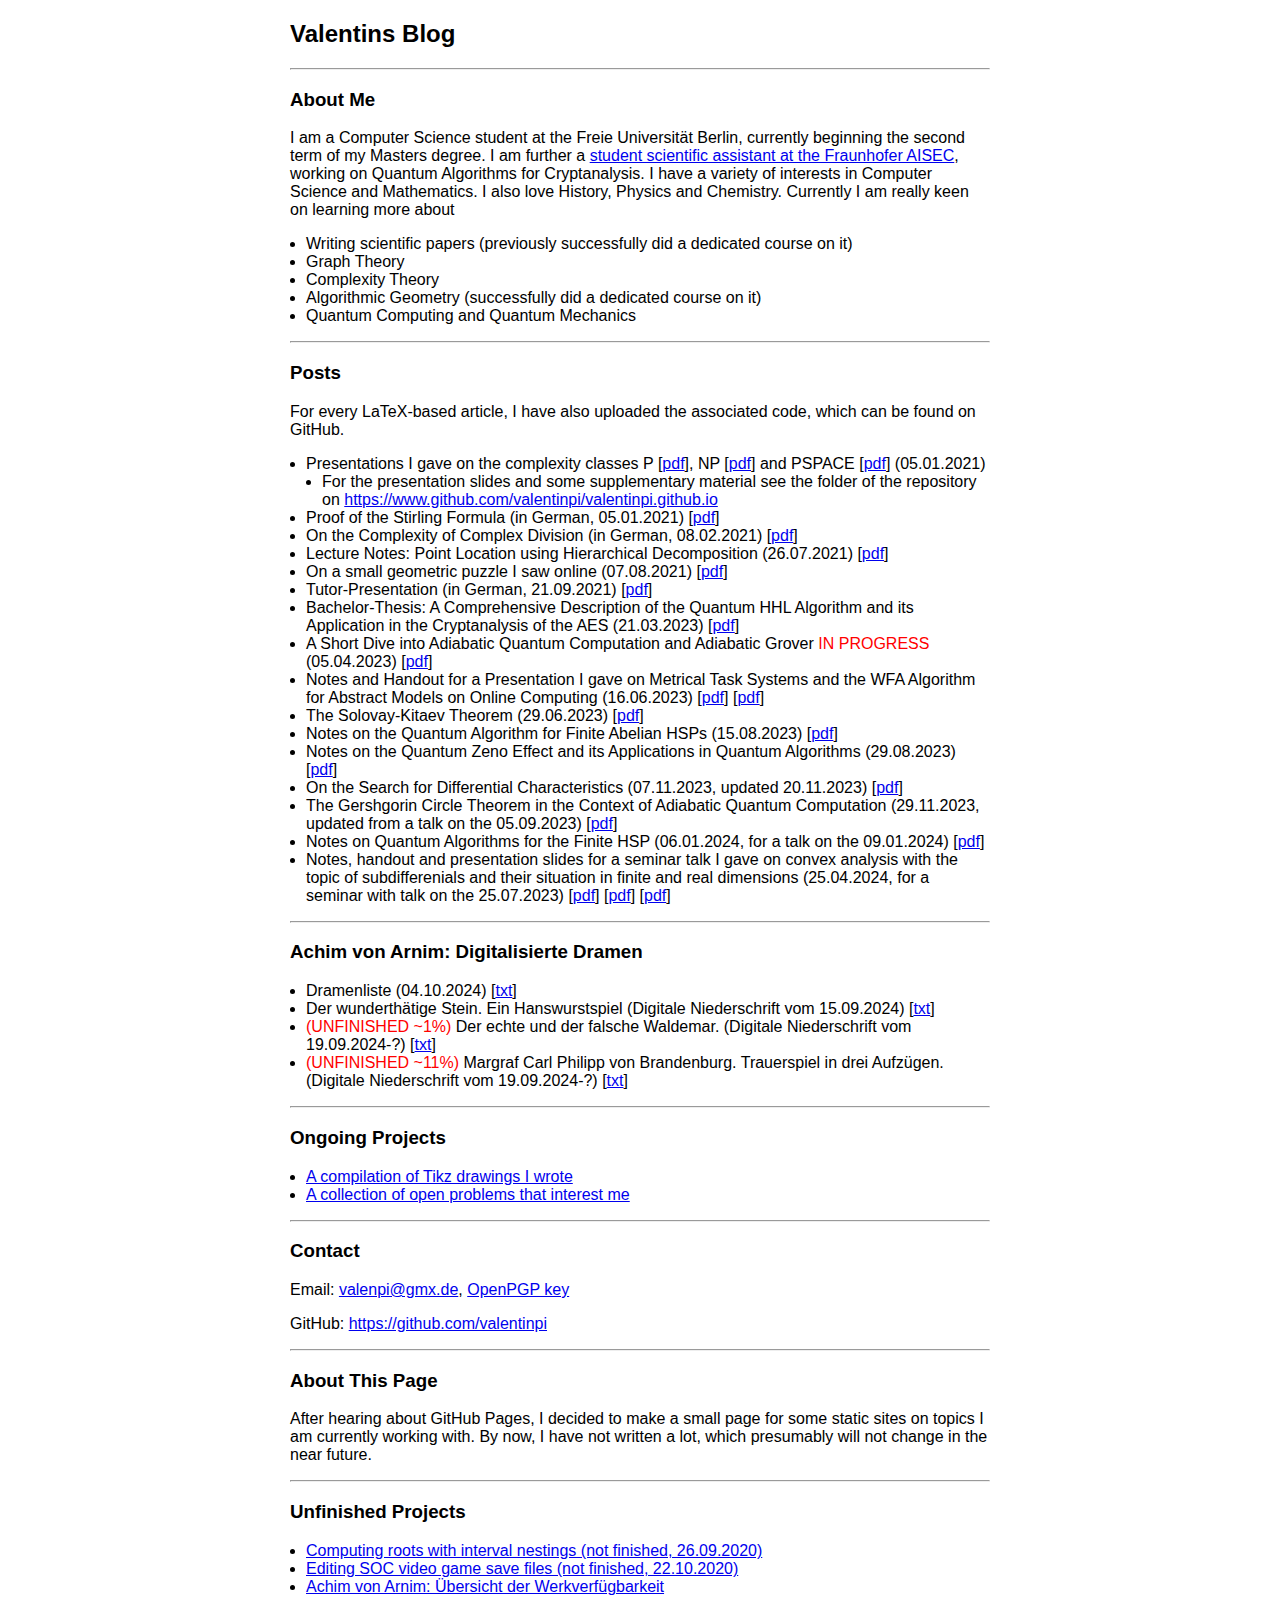
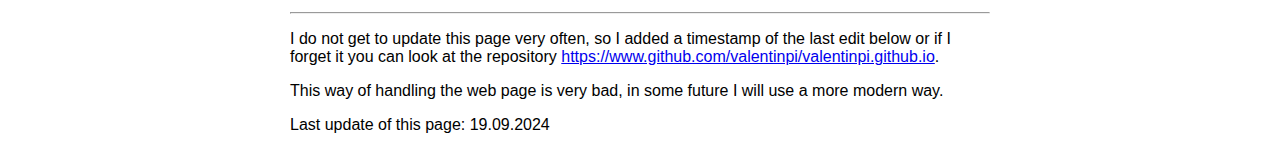
==== index.html @ c3b920a4 "Added a list of Arnims plays" ====
<!DOCTYPE html>
<html>
    <head>
        <meta charset="utf-8">
        <link rel="stylesheet" href="index.css">
    </head>
    <body>
        <header>
            <h2>Valentins Blog</h2>
        </header>
        <main>
            <hr>
            <h3>About Me</h3>
            <p>
                I am a Computer Science student at the Freie Universität Berlin, currently beginning the second term of my Masters degree. I am further a <a href="https://www.mi.fu-berlin.de/inf/groups/ag-idm/members/4_Mitarbeiter_innen_SSE/Valentin-Pickel/index.html">student scientific assistant at the Fraunhofer AISEC</a>, working on Quantum Algorithms for Cryptanalysis. I have a variety of interests in Computer Science and Mathematics. I also love History, Physics and Chemistry. Currently I am really keen on learning more about
                <ul>
                    <li>Writing scientific papers (previously successfully did a dedicated course on it)</li>
                    <li>Graph Theory</li>
                    <li>Complexity Theory</li>
                    <li>Algorithmic Geometry (successfully did a dedicated course on it)</li>
                    <li>Quantum Computing and Quantum Mechanics</li>
                </ul>
            </p>
            <hr>
            <h3>Posts</h3>
            <p>For every LaTeX-based article, I have also uploaded the associated code, which can be found on GitHub.</p>
            <ul>
                <li>
                    Presentations I gave on the complexity classes P [<a href="posts/p-np/p_handout.pdf">pdf</a>], NP [<a href="posts/p-np/np_handout.pdf">pdf</a>] and PSPACE [<a href="posts/p-np/pspace_handout.pdf">pdf</a>] (05.01.2021)
                    <ul>
                        <li>For the presentation slides and some supplementary material see the folder of the repository on <a href="https://github.com/valentinpi/valentinpi.github.io/tree/master/posts/p-np">https://www.github.com/valentinpi/valentinpi.github.io</a></li>
                    </ul>
                </li>
                <li>
                    Proof of the Stirling Formula (in German, 05.01.2021) [<a href="posts/stirling-formula/stirling_formula.pdf">pdf</a>]
                </li>
                <li>
                    On the Complexity of Complex Division (in German, 08.02.2021) [<a href="posts/complex-division/complex_division.pdf">pdf</a>]
                </li>
                <li>
                    Lecture Notes: Point Location using Hierarchical Decomposition (26.07.2021) [<a href="posts/hierarch-decomp-method/hierarch-decomp-method.pdf">pdf</a>]
                </li>
                <li>
                    On a small geometric puzzle I saw online (07.08.2021) [<a href="posts/small-geometric-puzzle/small-geometric-puzzle.pdf">pdf</a>]
                </li>
                <li>
                    Tutor-Presentation (in German, 21.09.2021) [<a href="posts/e-is-irrational/e-is-irrational.pdf">pdf</a>]
                </li>
                <li>
                    Bachelor-Thesis: A Comprehensive Description of the Quantum HHL Algorithm and its Application in the Cryptanalysis of the AES (21.03.2023) [<a href="posts/bachelor-thesis/bachelor_thesis.pdf">pdf</a>]
                </li>
                <li>
                    A Short Dive into Adiabatic Quantum Computation and Adiabatic Grover <span style="color: red">IN PROGRESS</span> (05.04.2023) [<a href="posts/aqc-notes/aqc_notes.pdf">pdf</a>]
                </li>
                <li>
                    Notes and Handout for a Presentation I gave on Metrical Task Systems and the WFA Algorithm for Abstract Models on Online Computing (16.06.2023) [<a href="posts/mts-and-wfa/mts_and_wfa_notes.pdf">pdf</a>] [<a href="posts/mts-and-wfa/mts_and_wfa_handout.pdf">pdf</a>]
                </li>
                <li>
                    The Solovay-Kitaev Theorem (29.06.2023) [<a href="posts/solovay-kitaev-theorem/solovay_kitaev_theorem.pdf">pdf</a>]
                </li>
                <li>
                    Notes on the Quantum Algorithm for Finite Abelian HSPs (15.08.2023) [<a href="posts/finite-abelian-hsp-algorithm-notes/finite_abelian_hsp_algorithm_notes.pdf">pdf</a>]
                </li>
                <li>
                    Notes on the Quantum Zeno Effect and its Applications in Quantum Algorithms (29.08.2023) [<a href="posts/zeno-effect/zeno_effect.pdf">pdf</a>]
                </li>
                <li>
                    On the Search for Differential Characteristics (07.11.2023, updated 20.11.2023) [<a href="posts/on-the-search-for-differential-characteristics/on_the_search_for_differential_characteristics.pdf">pdf</a>]
                </li>
                <li>
                    The Gershgorin Circle Theorem in the Context of Adiabatic Quantum Computation (29.11.2023, updated from a talk on the 05.09.2023) [<a href="posts/gershgorin-circle-theorem/gershgorin_circle_theorem.pdf">pdf</a>]
                </li>
                <li>
                    Notes on Quantum Algorithms for the Finite HSP (06.01.2024, for a talk on the 09.01.2024) [<a href="posts/hsp-notes/hsp_notes.pdf">pdf</a>]
                </li>
                <li>
                    Notes, handout and presentation slides for a seminar talk I gave on convex analysis with the topic of subdifferenials and their situation in finite and real dimensions (25.04.2024, for a seminar with talk on the 25.07.2023) [<a href="posts/convex-analysis-subdifferentials-and-the-finite-dimensional-real-situation/convex_analysis_subdifferentials_and_the_finite_dimensional_real_situation_notes.pdf">pdf</a>] [<a href="posts/convex-analysis-subdifferentials-and-the-finite-dimensional-real-situation/convex_analysis_subdifferentials_and_the_finite_dimensional_real_situation_handout.pdf">pdf</a>] [<a href="posts/convex-analysis-subdifferentials-and-the-finite-dimensional-real-situation/convex_analysis_subdifferentials_and_the_finite_dimensional_real_situation_presentation.pdf">pdf</a>]
                </li>
            </ul>
            <hr>
            <h3>Achim von Arnim: Digitalisierte Dramen</h3>
            <ul>
                <li>
                    Dramenliste (04.10.2024) [<a href="posts/arnim-dramen/dramenliste.txt">txt</a>] 
                </li>
                <li>
                    Der wunderthätige Stein. Ein Hanswurstspiel (Digitale Niederschrift vom 15.09.2024) [<a href="posts/arnim-dramen/der_wunderthaetige_stein.txt">txt</a>] 
                </li>
                <li>
                    <span style="color: red">(UNFINISHED ~1%)</span> Der echte und der falsche Waldemar. (Digitale Niederschrift vom 19.09.2024-?) [<a href="posts/arnim-dramen/markgraf_carl_philipp_von_brandenburg.txt">txt</a>]
                </li>
                <li>
                    <span style="color: red">(UNFINISHED ~11%)</span> Margraf Carl Philipp von Brandenburg. Trauerspiel in drei Aufzügen. (Digitale Niederschrift vom 19.09.2024-?) [<a href="posts/arnim-dramen/markgraf_carl_philipp_von_brandenburg.txt">txt</a>]
                </li>
            </ul>
            <hr>
            <h3>Ongoing Projects</h3>
            <ul>
                <li>
                    <a href="https://github.com/valentinpi/nice-latex-drawings/blob/master/nice-latex-drawings.pdf">A compilation of Tikz drawings I wrote</a>
                </li>
                <li>
                    <a href="posts/open-problems/open-problems.pdf">A collection of open problems that interest me</a>
                </li>
            </ul>
            <hr>
            <h3>Contact</h3>
            <p>
                Email: <a href="mailto:valenpi&#64;gmx.de">valenpi&#64;gmx.de</a>, <a href="crypt/pub.key">OpenPGP key</a>
            </p>
            <p>
                GitHub: <a href="https://github.com/valentinpi">https://github.com/valentinpi</a> 
            </p>
            <hr>
            <h3>About This Page</h3>
            <p>
                After hearing about GitHub Pages, I decided to make a small page for some static sites on topics I am currently working with. By now, I have not written a lot, which presumably will not change in the near future.
            </p>
            <hr>
            <h3>Unfinished Projects</h3>
            <ul>
                <li>
                    <a href="posts/roots/roots.pdf">Computing roots with interval nestings (not finished, 26.09.2020)</a>
                </li>
                <li>
                    <a href="https://github.com/valentinpi/valentinpi.github.io/blob/master/posts/soc/soc.md">Editing SOC video game save files (not finished, 22.10.2020)</a>
                </li>
                <li>
                    <a href="posts/arnim-werke/arnim_werke.pdf">Achim von Arnim: Übersicht der Werkverfügbarkeit</a>
                </li>
            </ul>
            <hr>

            <p>
                I do not get to update this page very often, so I added a timestamp of the last edit below or if I forget it you can look at the repository <a href="https://www.github.com/valentinpi/valentinpi.github.io">https://www.github.com/valentinpi/valentinpi.github.io</a>.
            </p>

            <p>
                This way of handling the web page is very bad, in some future I will use a more modern way.
            </p>

            <p>
                Last update of this page: 19.09.2024
            </p>
        </main>
    </body>
</html>
---- index.css ----
body {
    margin: 8px;
    max-width: 700px;
    font-family: Calibri, Georgia, Arial, Helvetica, sans-serif;
    margin: 0px auto 0px auto;
}

ul {
    list-style-type: disc;
    padding-left: 1em;
}
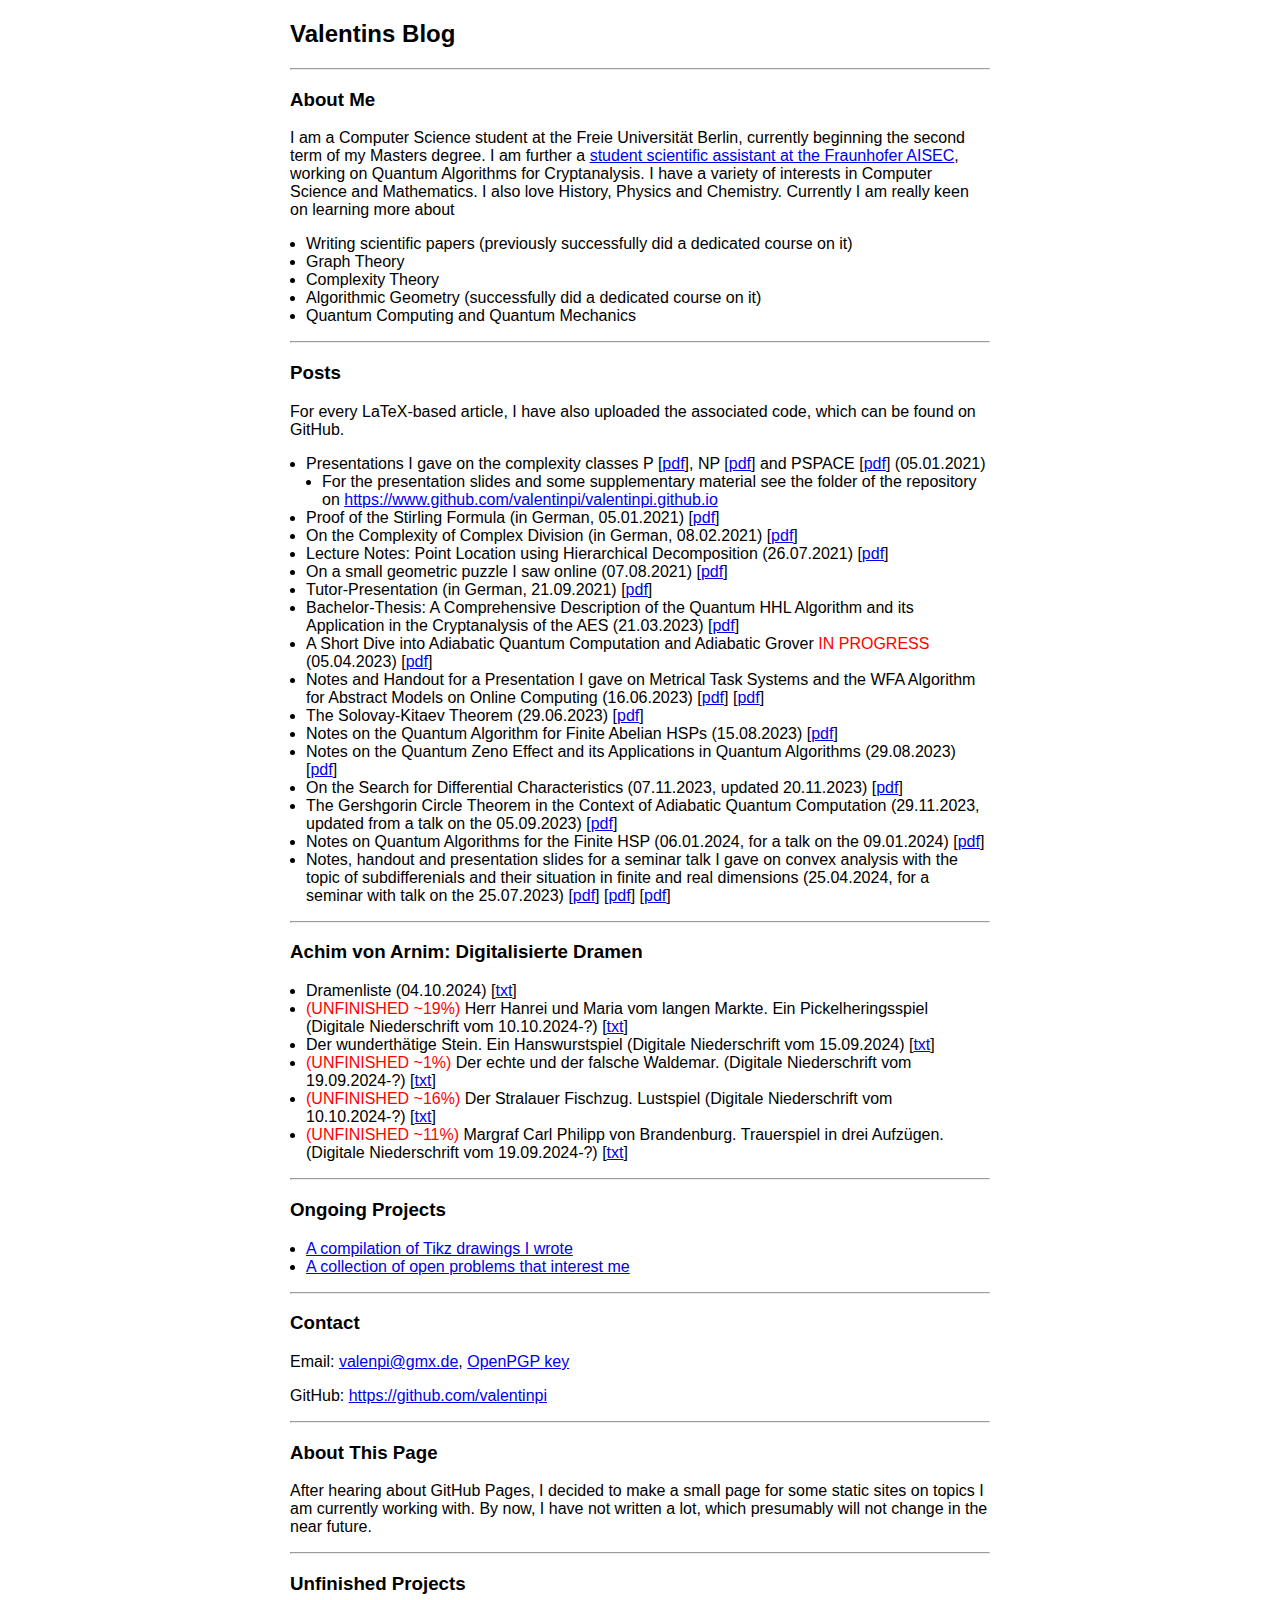
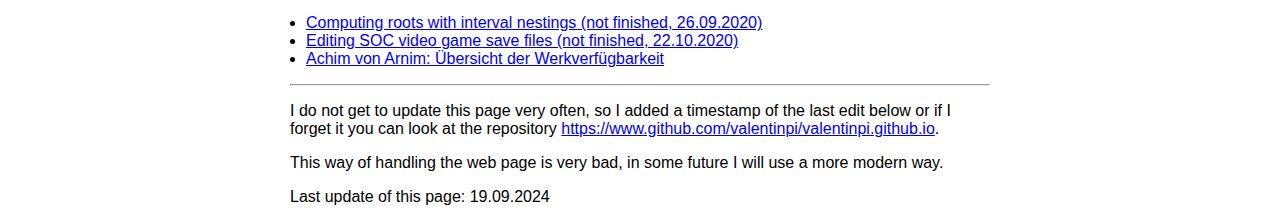
==== commit b18254da: "Added missing plays, fixed four of them to complete for now, added the two new ones." ====
--- a/index.html
+++ b/index.html
@@ -84,10 +84,16 @@
                     Dramenliste (04.10.2024) [<a href="posts/arnim-dramen/dramenliste.txt">txt</a>] 
                 </li>
                 <li>
+                    <span style="color: red">(UNFINISHED ~19%)</span> Herr Hanrei und Maria vom langen Markte. Ein Pickelheringsspiel (Digitale Niederschrift vom 10.10.2024-?) [<a href="posts/arnim-dramen/herr_hanrei_und_maria_vom_langen_markte.txt">txt</a>] 
+                </li>
+                <li>
                     Der wunderthätige Stein. Ein Hanswurstspiel (Digitale Niederschrift vom 15.09.2024) [<a href="posts/arnim-dramen/der_wunderthaetige_stein.txt">txt</a>] 
                 </li>
                 <li>
                     <span style="color: red">(UNFINISHED ~1%)</span> Der echte und der falsche Waldemar. (Digitale Niederschrift vom 19.09.2024-?) [<a href="posts/arnim-dramen/markgraf_carl_philipp_von_brandenburg.txt">txt</a>]
+                </li>
+                <li>
+                    <span style="color: red">(UNFINISHED ~16%)</span> Der Stralauer Fischzug. Lustspiel (Digitale Niederschrift vom 10.10.2024-?) [<a href="posts/arnim-dramen/der_stralauer_fischzug.txt">txt</a>] 
                 </li>
                 <li>
                     <span style="color: red">(UNFINISHED ~11%)</span> Margraf Carl Philipp von Brandenburg. Trauerspiel in drei Aufzügen. (Digitale Niederschrift vom 19.09.2024-?) [<a href="posts/arnim-dramen/markgraf_carl_philipp_von_brandenburg.txt">txt</a>]
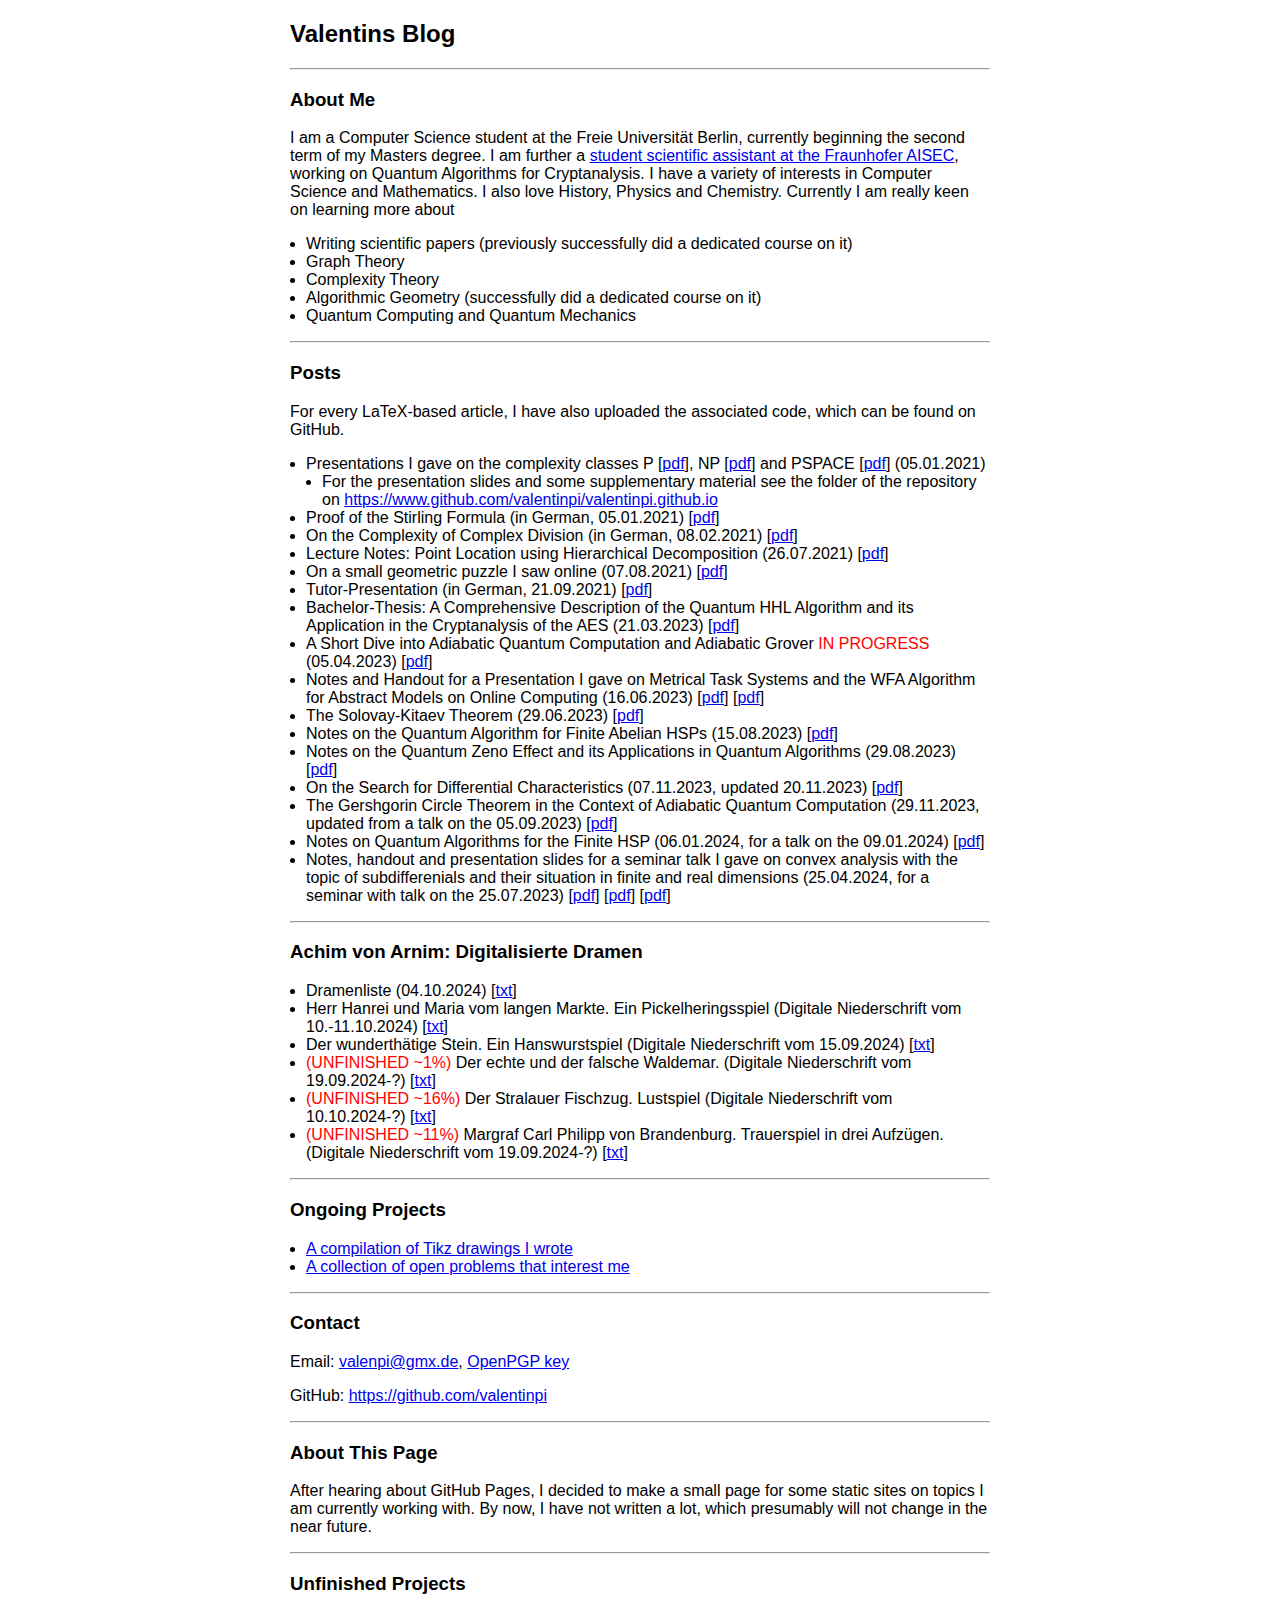
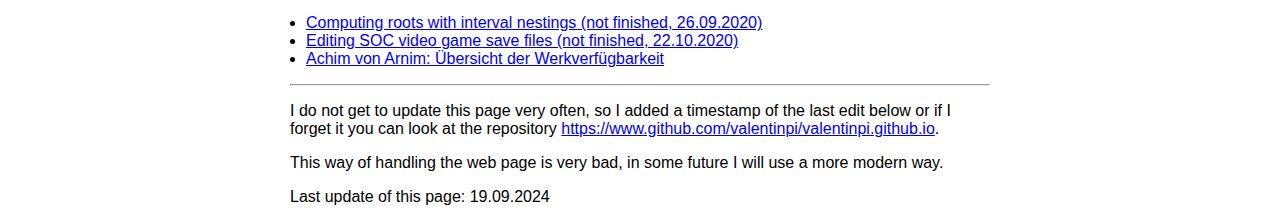
==== commit 94fc8874: "Finished another play" ====
--- a/index.html
+++ b/index.html
@@ -84,7 +84,7 @@
                     Dramenliste (04.10.2024) [<a href="posts/arnim-dramen/dramenliste.txt">txt</a>] 
                 </li>
                 <li>
-                    <span style="color: red">(UNFINISHED ~19%)</span> Herr Hanrei und Maria vom langen Markte. Ein Pickelheringsspiel (Digitale Niederschrift vom 10.10.2024-?) [<a href="posts/arnim-dramen/herr_hanrei_und_maria_vom_langen_markte.txt">txt</a>] 
+                    Herr Hanrei und Maria vom langen Markte. Ein Pickelheringsspiel (Digitale Niederschrift vom 10.-11.10.2024) [<a href="posts/arnim-dramen/herr_hanrei_und_maria_vom_langen_markte.txt">txt</a>] 
                 </li>
                 <li>
                     Der wunderthätige Stein. Ein Hanswurstspiel (Digitale Niederschrift vom 15.09.2024) [<a href="posts/arnim-dramen/der_wunderthaetige_stein.txt">txt</a>] 
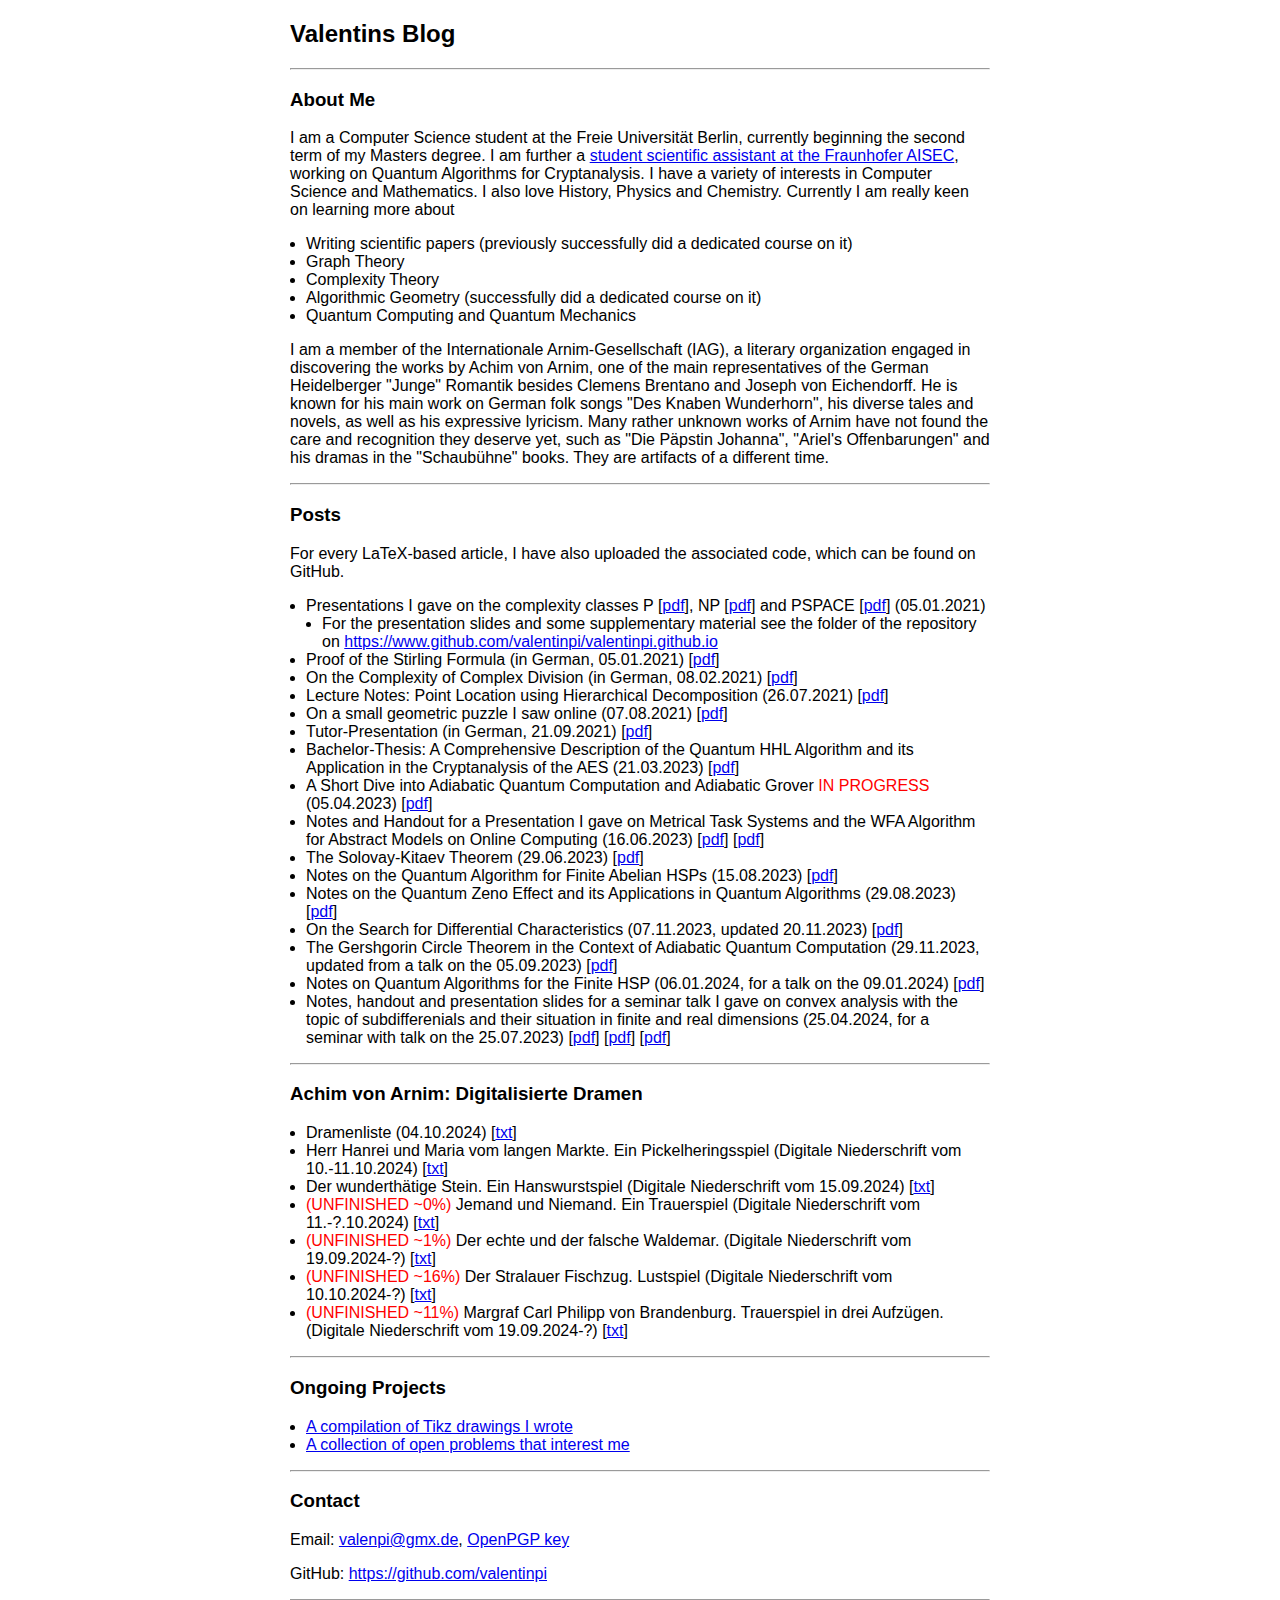
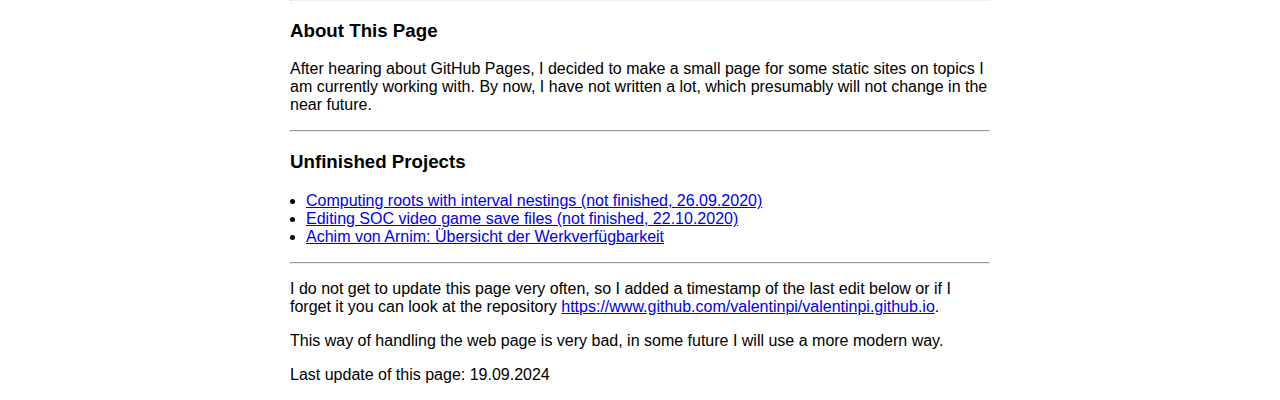
==== commit 9b9ebdaa: "Some dramas begun in October I did not get  to upload yet, as well as a small addition to `index.htm" ====
--- a/index.html
+++ b/index.html
@@ -20,6 +20,7 @@
                     <li>Algorithmic Geometry (successfully did a dedicated course on it)</li>
                     <li>Quantum Computing and Quantum Mechanics</li>
                 </ul>
+                I am a member of the Internationale Arnim-Gesellschaft (IAG), a literary organization engaged in discovering the works by Achim von Arnim, one of the main representatives of the German Heidelberger "Junge" Romantik besides Clemens Brentano and Joseph von Eichendorff. He is known for his main work on German folk songs "Des Knaben Wunderhorn", his diverse tales and novels, as well as his expressive lyricism. Many rather unknown works of Arnim have not found the care and recognition they deserve yet, such as "Die Päpstin Johanna", "Ariel's Offenbarungen" and his dramas in the "Schaubühne" books. They are artifacts of a different time.
             </p>
             <hr>
             <h3>Posts</h3>
@@ -90,6 +91,9 @@
                     Der wunderthätige Stein. Ein Hanswurstspiel (Digitale Niederschrift vom 15.09.2024) [<a href="posts/arnim-dramen/der_wunderthaetige_stein.txt">txt</a>] 
                 </li>
                 <li>
+                    <span style="color: red">(UNFINISHED ~0%)</span> Jemand und Niemand. Ein Trauerspiel (Digitale Niederschrift vom 11.-?.10.2024) [<a href="posts/arnim-dramen/der_wunderthaetige_stein.txt">txt</a>] 
+                </li>
+                <li>
                     <span style="color: red">(UNFINISHED ~1%)</span> Der echte und der falsche Waldemar. (Digitale Niederschrift vom 19.09.2024-?) [<a href="posts/arnim-dramen/markgraf_carl_philipp_von_brandenburg.txt">txt</a>]
                 </li>
                 <li>
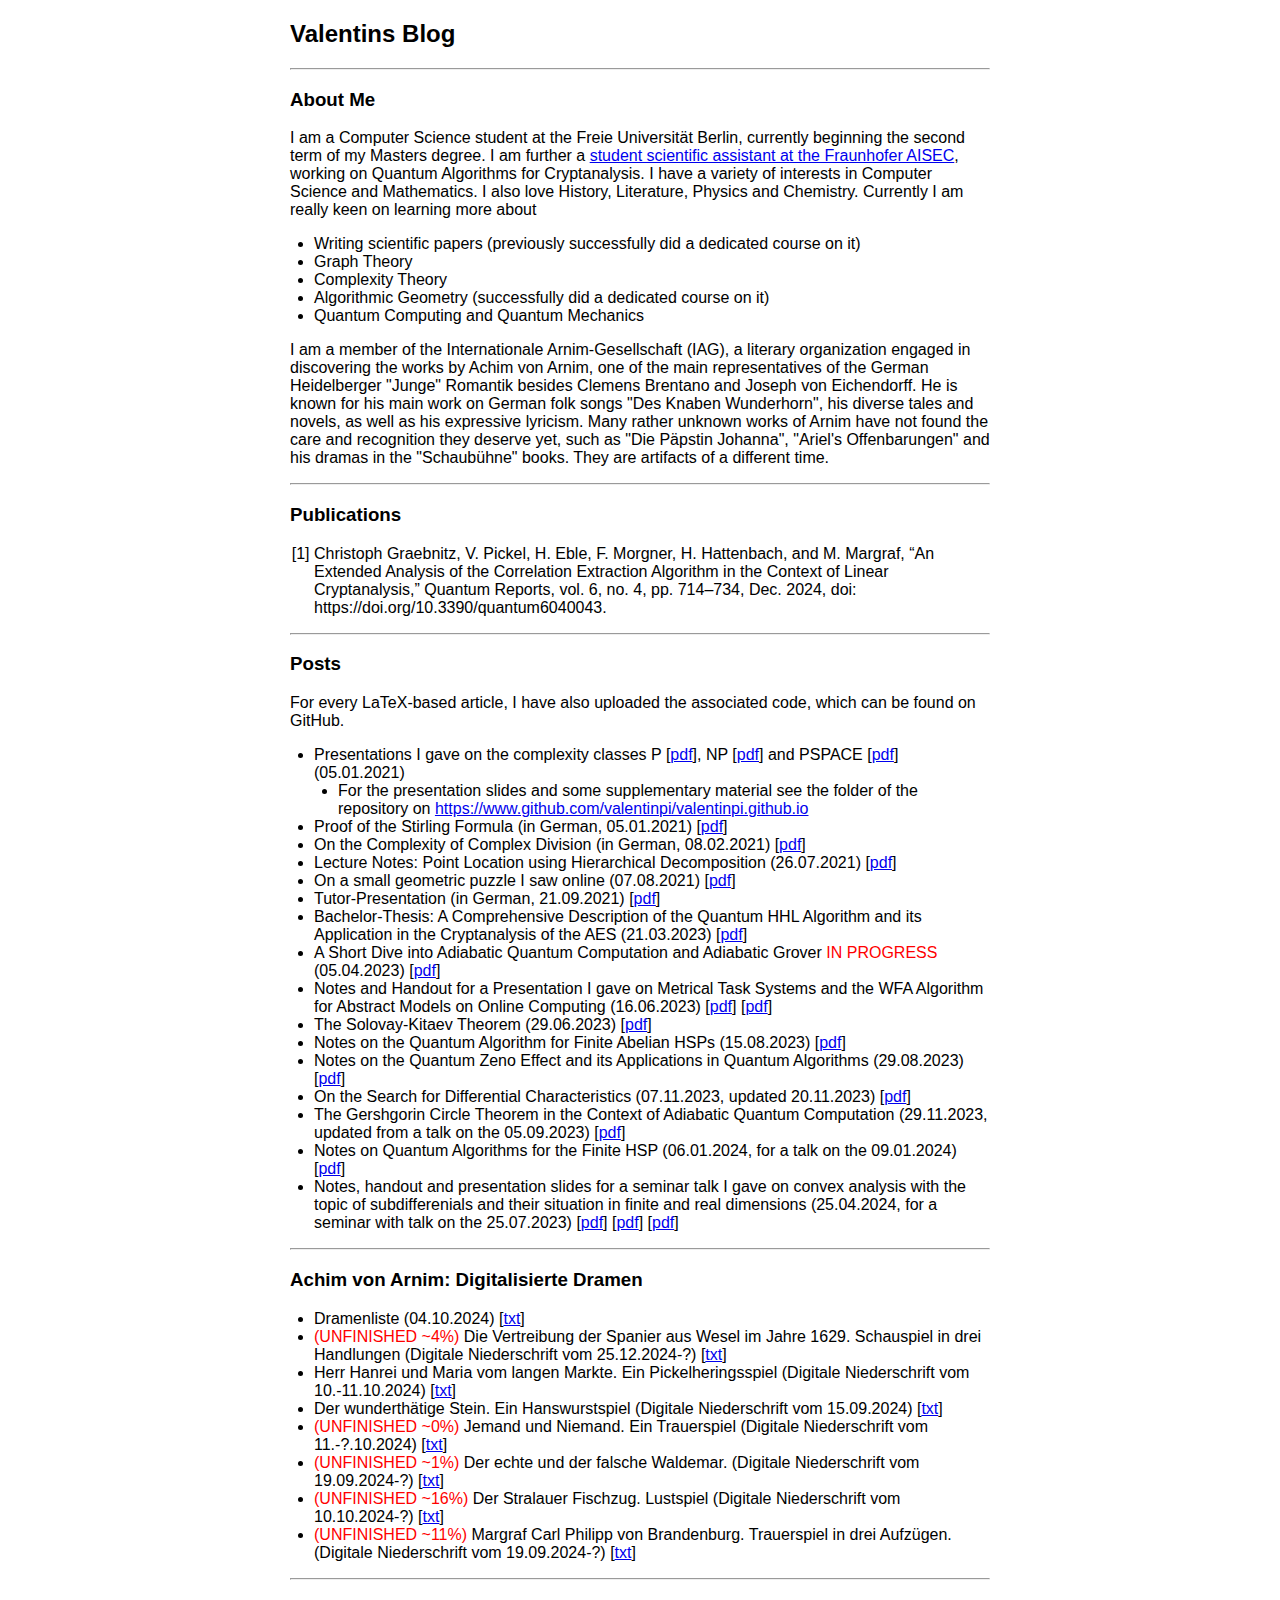
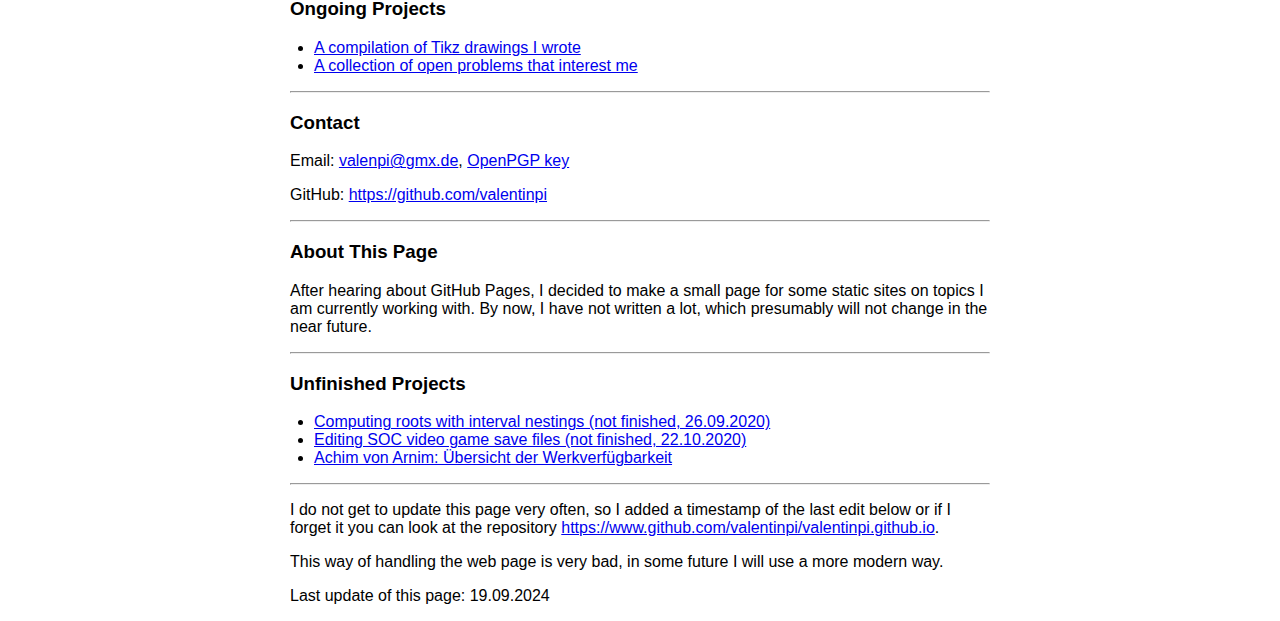
==== commit 454ced32: "Included first publication, fixed broken drama references and added a start to Die Vertreibung der S" ====
--- a/index.html
+++ b/index.html
@@ -12,7 +12,7 @@
             <hr>
             <h3>About Me</h3>
             <p>
-                I am a Computer Science student at the Freie Universität Berlin, currently beginning the second term of my Masters degree. I am further a <a href="https://www.mi.fu-berlin.de/inf/groups/ag-idm/members/4_Mitarbeiter_innen_SSE/Valentin-Pickel/index.html">student scientific assistant at the Fraunhofer AISEC</a>, working on Quantum Algorithms for Cryptanalysis. I have a variety of interests in Computer Science and Mathematics. I also love History, Physics and Chemistry. Currently I am really keen on learning more about
+                I am a Computer Science student at the Freie Universität Berlin, currently beginning the second term of my Masters degree. I am further a <a href="https://www.mi.fu-berlin.de/inf/groups/ag-idm/members/4_Mitarbeiter_innen_SSE/Valentin-Pickel/index.html">student scientific assistant at the Fraunhofer AISEC</a>, working on Quantum Algorithms for Cryptanalysis. I have a variety of interests in Computer Science and Mathematics. I also love History, Literature, Physics and Chemistry. Currently I am really keen on learning more about
                 <ul>
                     <li>Writing scientific papers (previously successfully did a dedicated course on it)</li>
                     <li>Graph Theory</li>
@@ -22,6 +22,14 @@
                 </ul>
                 I am a member of the Internationale Arnim-Gesellschaft (IAG), a literary organization engaged in discovering the works by Achim von Arnim, one of the main representatives of the German Heidelberger "Junge" Romantik besides Clemens Brentano and Joseph von Eichendorff. He is known for his main work on German folk songs "Des Knaben Wunderhorn", his diverse tales and novels, as well as his expressive lyricism. Many rather unknown works of Arnim have not found the care and recognition they deserve yet, such as "Die Päpstin Johanna", "Ariel's Offenbarungen" and his dramas in the "Schaubühne" books. They are artifacts of a different time.
             </p>
+            <hr>
+            <h3>Publications</h3>
+            <ol class="ieeelist" reversed>
+                <!-- Reversed Publication List -->
+                <li class="ieeemark">
+                    Christoph Graebnitz, V. Pickel, H. Eble, F. Morgner, H. Hattenbach, and M. Margraf, “An Extended Analysis of the Correlation Extraction Algorithm in the Context of Linear Cryptanalysis,” Quantum Reports, vol. 6, no. 4, pp. 714–734, Dec. 2024, doi: https://doi.org/10.3390/quantum6040043.
+                </li>
+            </ol>
             <hr>
             <h3>Posts</h3>
             <p>For every LaTeX-based article, I have also uploaded the associated code, which can be found on GitHub.</p>
@@ -85,16 +93,19 @@
                     Dramenliste (04.10.2024) [<a href="posts/arnim-dramen/dramenliste.txt">txt</a>] 
                 </li>
                 <li>
+                    <span style="color: red">(UNFINISHED ~4%)</span> Die Vertreibung der Spanier aus Wesel im Jahre 1629. Schauspiel in drei Handlungen (Digitale Niederschrift vom 25.12.2024-?) [<a href="posts/arnim-dramen/die_vertreibung_der_spanier_aus_wesel_im_jahre_1629.txt">txt</a>] 
+                </li>
+                <li>
                     Herr Hanrei und Maria vom langen Markte. Ein Pickelheringsspiel (Digitale Niederschrift vom 10.-11.10.2024) [<a href="posts/arnim-dramen/herr_hanrei_und_maria_vom_langen_markte.txt">txt</a>] 
                 </li>
                 <li>
                     Der wunderthätige Stein. Ein Hanswurstspiel (Digitale Niederschrift vom 15.09.2024) [<a href="posts/arnim-dramen/der_wunderthaetige_stein.txt">txt</a>] 
                 </li>
                 <li>
-                    <span style="color: red">(UNFINISHED ~0%)</span> Jemand und Niemand. Ein Trauerspiel (Digitale Niederschrift vom 11.-?.10.2024) [<a href="posts/arnim-dramen/der_wunderthaetige_stein.txt">txt</a>] 
+                    <span style="color: red">(UNFINISHED ~0%)</span> Jemand und Niemand. Ein Trauerspiel (Digitale Niederschrift vom 11.-?.10.2024) [<a href="posts/arnim-dramen/jemand_und_niemand.txt">txt</a>] 
                 </li>
                 <li>
-                    <span style="color: red">(UNFINISHED ~1%)</span> Der echte und der falsche Waldemar. (Digitale Niederschrift vom 19.09.2024-?) [<a href="posts/arnim-dramen/markgraf_carl_philipp_von_brandenburg.txt">txt</a>]
+                    <span style="color: red">(UNFINISHED ~1%)</span> Der echte und der falsche Waldemar. (Digitale Niederschrift vom 19.09.2024-?) [<a href="posts/arnim-dramen/der_echte_und_falsche_waldemar.txt">txt</a>]
                 </li>
                 <li>
                     <span style="color: red">(UNFINISHED ~16%)</span> Der Stralauer Fischzug. Lustspiel (Digitale Niederschrift vom 10.10.2024-?) [<a href="posts/arnim-dramen/der_stralauer_fischzug.txt">txt</a>] 
--- a/index.css
+++ b/index.css
@@ -5,7 +5,22 @@
     margin: 0px auto 0px auto;
 }
 
+ol.ieeelist {
+    padding-left: 1.5em;
+    counter-set: ieeeitem 0;
+    display: flex;
+    flex-direction: column-reverse;
+}
+
+li.ieeemark {
+    counter-increment: ieeeitem;
+}
+
+li.ieeemark::marker {
+    content: "[" counter(ieeeitem) "] ";
+}
+
 ul {
     list-style-type: disc;
-    padding-left: 1em;
+    padding-left: 1.5em;
 }
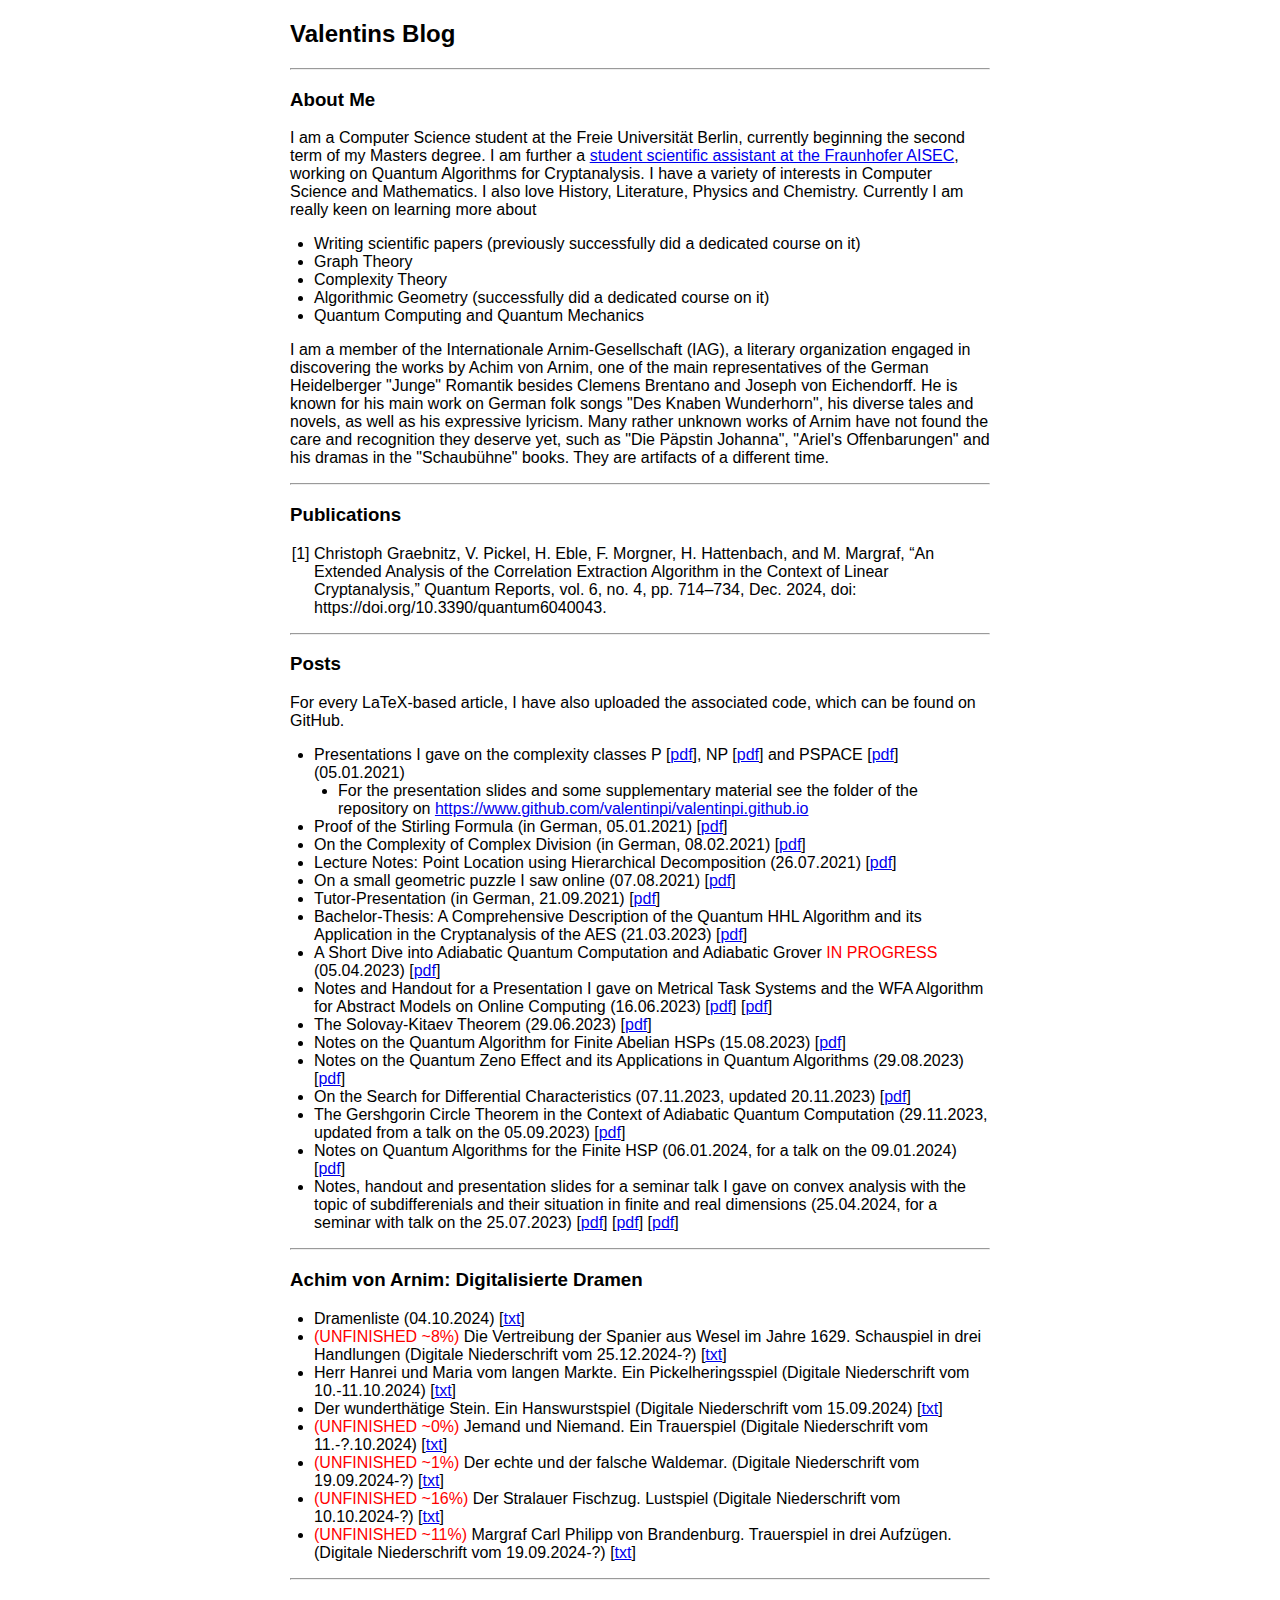
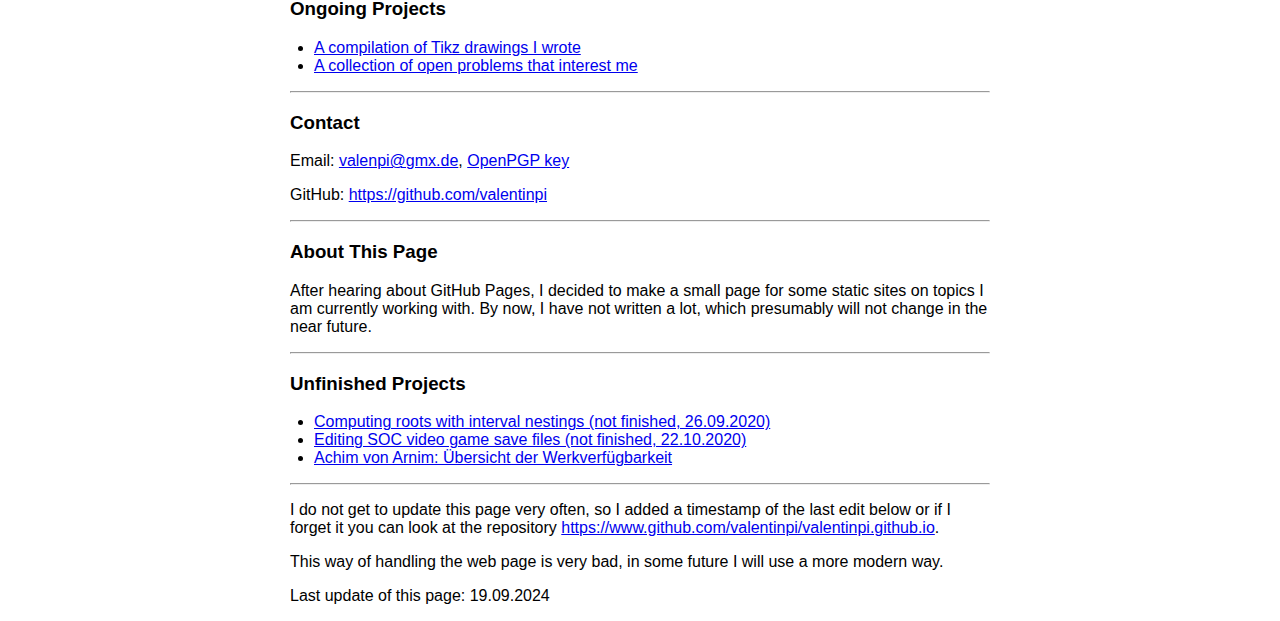
==== commit 7be46274: "Iterated on Die Vertreibung der Spanier aus Wesel" ====
--- a/index.html
+++ b/index.html
@@ -93,7 +93,7 @@
                     Dramenliste (04.10.2024) [<a href="posts/arnim-dramen/dramenliste.txt">txt</a>] 
                 </li>
                 <li>
-                    <span style="color: red">(UNFINISHED ~4%)</span> Die Vertreibung der Spanier aus Wesel im Jahre 1629. Schauspiel in drei Handlungen (Digitale Niederschrift vom 25.12.2024-?) [<a href="posts/arnim-dramen/die_vertreibung_der_spanier_aus_wesel_im_jahre_1629.txt">txt</a>] 
+                    <span style="color: red">(UNFINISHED ~8%)</span> Die Vertreibung der Spanier aus Wesel im Jahre 1629. Schauspiel in drei Handlungen (Digitale Niederschrift vom 25.12.2024-?) [<a href="posts/arnim-dramen/die_vertreibung_der_spanier_aus_wesel_im_jahre_1629.txt">txt</a>] 
                 </li>
                 <li>
                     Herr Hanrei und Maria vom langen Markte. Ein Pickelheringsspiel (Digitale Niederschrift vom 10.-11.10.2024) [<a href="posts/arnim-dramen/herr_hanrei_und_maria_vom_langen_markte.txt">txt</a>] 
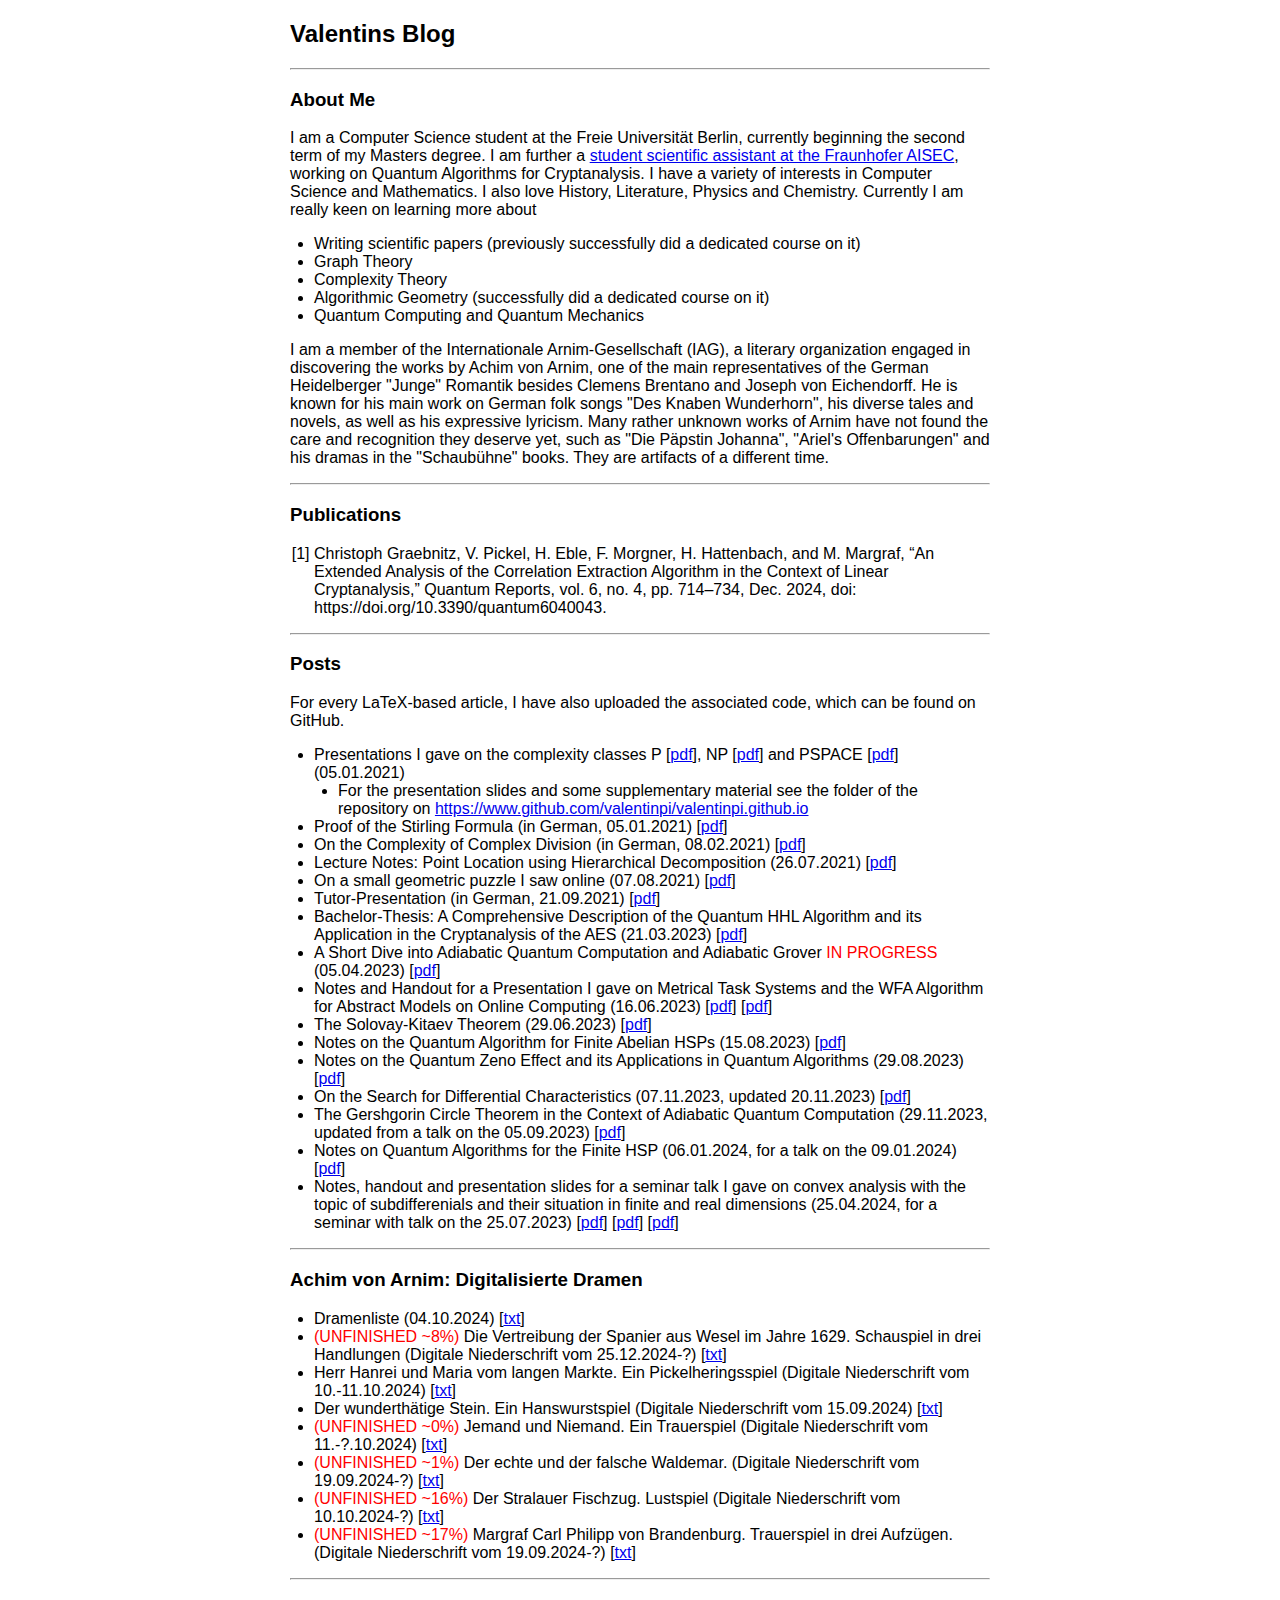
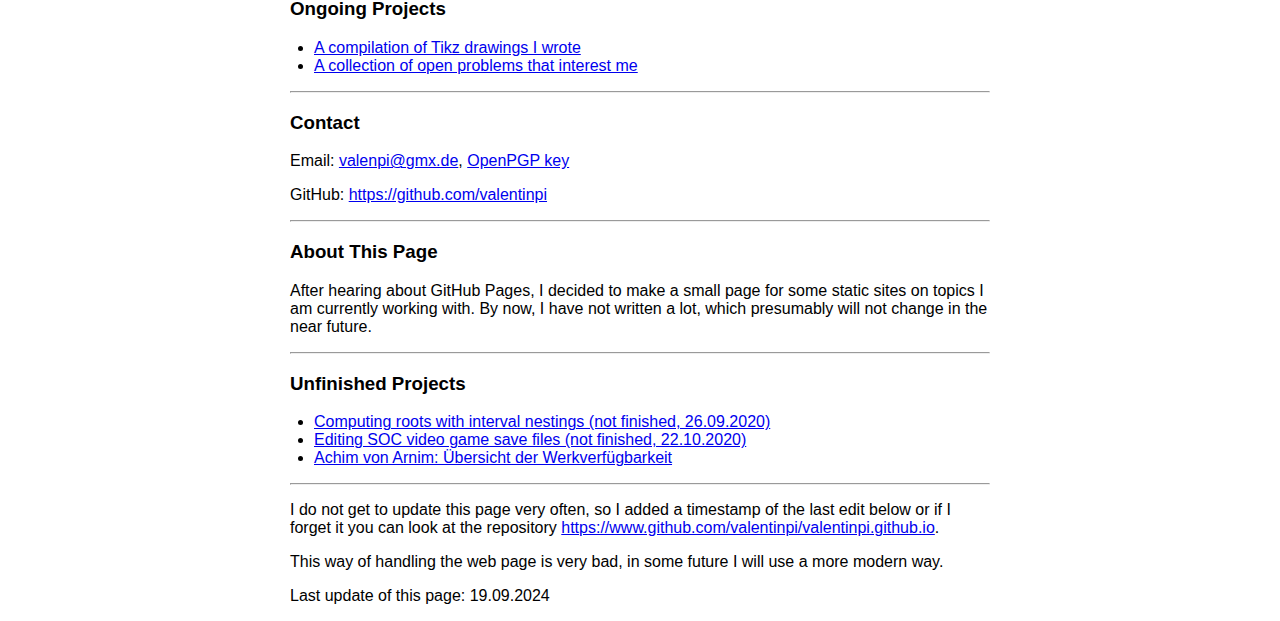
==== commit 2d1522d8: "Progressed on Markgraf Carl Philipp" ====
--- a/index.html
+++ b/index.html
@@ -111,7 +111,7 @@
                     <span style="color: red">(UNFINISHED ~16%)</span> Der Stralauer Fischzug. Lustspiel (Digitale Niederschrift vom 10.10.2024-?) [<a href="posts/arnim-dramen/der_stralauer_fischzug.txt">txt</a>] 
                 </li>
                 <li>
-                    <span style="color: red">(UNFINISHED ~11%)</span> Margraf Carl Philipp von Brandenburg. Trauerspiel in drei Aufzügen. (Digitale Niederschrift vom 19.09.2024-?) [<a href="posts/arnim-dramen/markgraf_carl_philipp_von_brandenburg.txt">txt</a>]
+                    <span style="color: red">(UNFINISHED ~17%)</span> Margraf Carl Philipp von Brandenburg. Trauerspiel in drei Aufzügen. (Digitale Niederschrift vom 19.09.2024-?) [<a href="posts/arnim-dramen/markgraf_carl_philipp_von_brandenburg.txt">txt</a>]
                 </li>
             </ul>
             <hr>
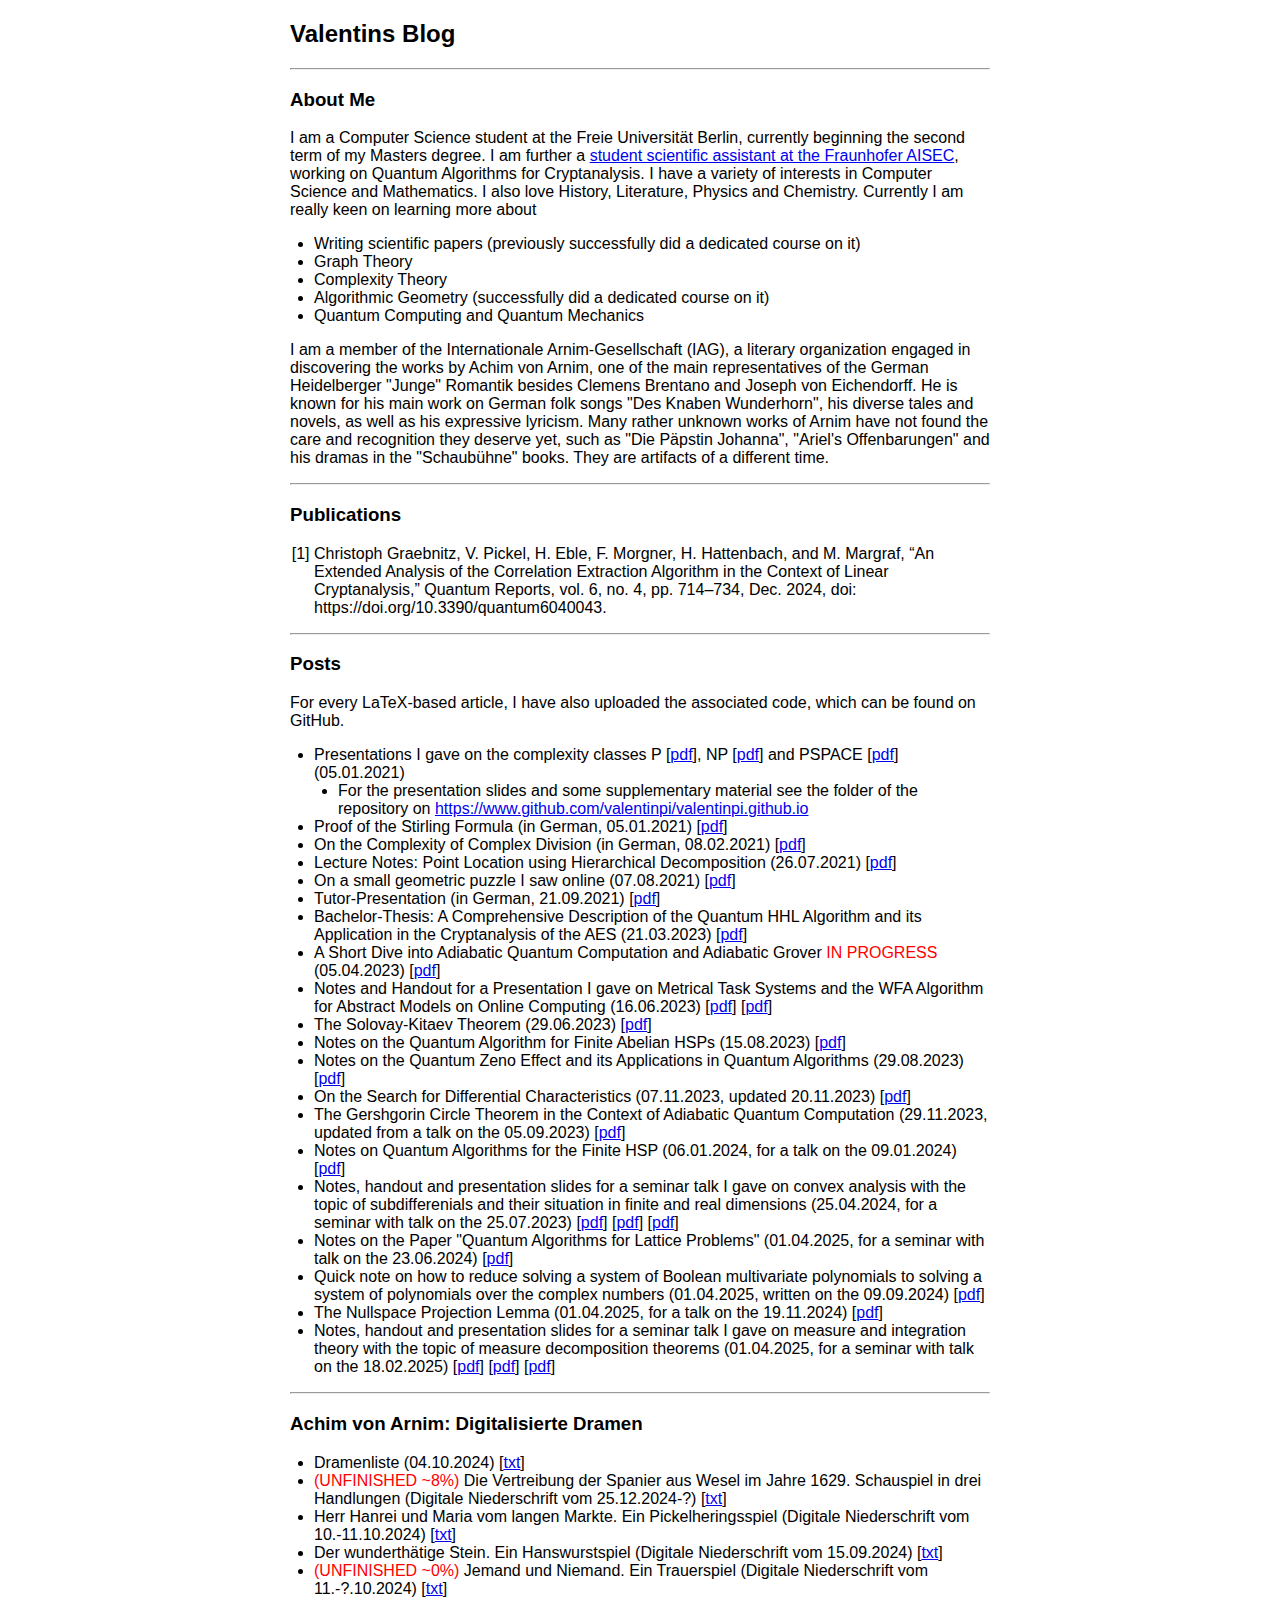
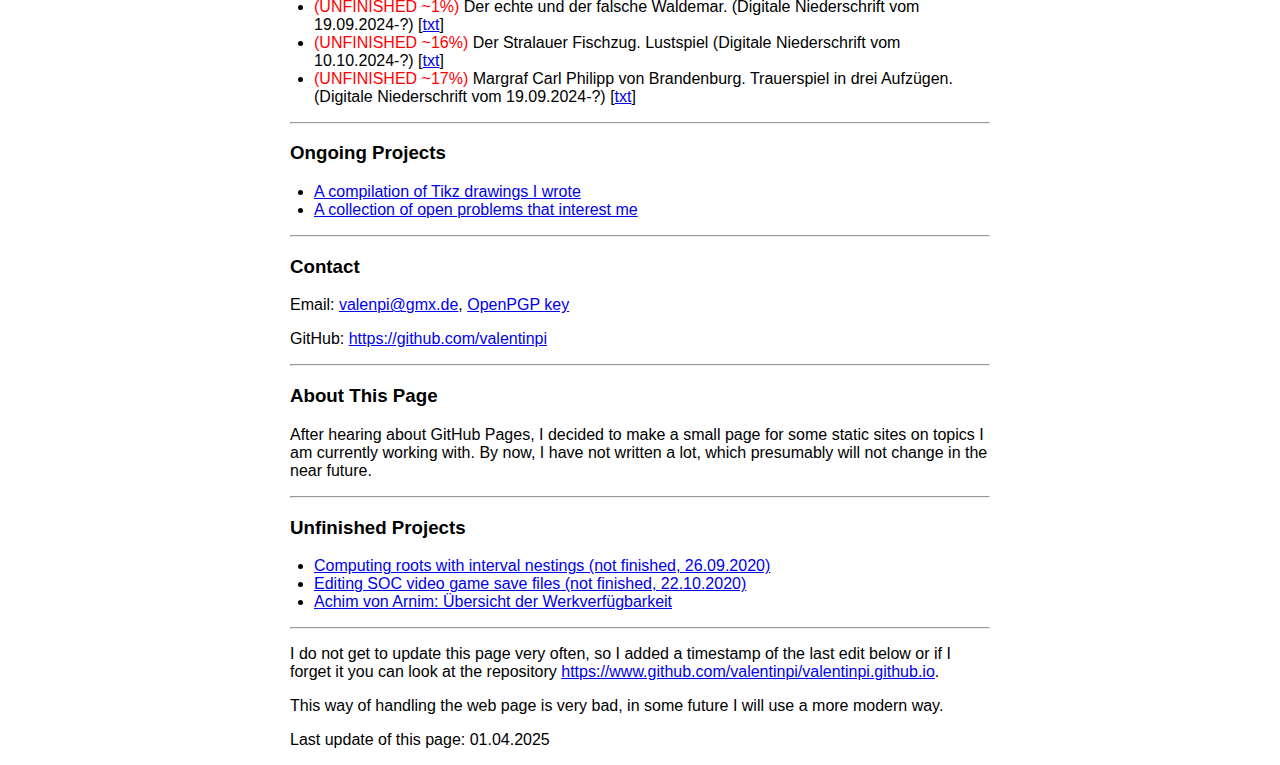
==== commit 927e3819: "Upload of many notes" ====
--- a/index.html
+++ b/index.html
@@ -83,7 +83,19 @@
                     Notes on Quantum Algorithms for the Finite HSP (06.01.2024, for a talk on the 09.01.2024) [<a href="posts/hsp-notes/hsp_notes.pdf">pdf</a>]
                 </li>
                 <li>
-                    Notes, handout and presentation slides for a seminar talk I gave on convex analysis with the topic of subdifferenials and their situation in finite and real dimensions (25.04.2024, for a seminar with talk on the 25.07.2023) [<a href="posts/convex-analysis-subdifferentials-and-the-finite-dimensional-real-situation/convex_analysis_subdifferentials_and_the_finite_dimensional_real_situation_notes.pdf">pdf</a>] [<a href="posts/convex-analysis-subdifferentials-and-the-finite-dimensional-real-situation/convex_analysis_subdifferentials_and_the_finite_dimensional_real_situation_handout.pdf">pdf</a>] [<a href="posts/convex-analysis-subdifferentials-and-the-finite-dimensional-real-situation/convex_analysis_subdifferentials_and_the_finite_dimensional_real_situation_presentation.pdf">pdf</a>]
+                    Notes, handout and presentation slides for a seminar talk I gave on convex analysis with the topic of subdifferenials and their situation in finite and real dimensions (25.04.2024, for a seminar with talk on the 25.07.2023) [<a href="posts/convex-analysis-subdifferentials-and-the-finite-dimensional-real-situation/notes/notes.pdf">pdf</a>] [<a href="posts/convex-analysis-subdifferentials-and-the-finite-dimensional-real-situation/handout/handout.pdf">pdf</a>] [<a href="posts/convex-analysis-subdifferentials-and-the-finite-dimensional-real-situation/presentation/presentation.pdf">pdf</a>]
+                </li>
+                <li>
+                    Notes on the Paper "Quantum Algorithms for Lattice Problems" (01.04.2025, for a seminar with talk on the 23.06.2024) [<a href="posts/quantum-algorithms-for-lattice-problems-paper-notes/quantum_algorithms_for_lattice_problems_paper_notes.pdf">pdf</a>]
+                </li>
+                <li>
+                    Quick note on how to reduce solving a system of Boolean multivariate polynomials to solving a system of polynomials over the complex numbers (01.04.2025, written on the 09.09.2024) [<a href="posts/solving-boolean-equation-systems-over-c/solving_boolean_equation_systems_over_c.pdf">pdf</a>]
+                </li>
+                <li>
+                    The Nullspace Projection Lemma (01.04.2025, for a talk on the 19.11.2024) [<a href="posts/the-nullspace-projection-lemma/the_nullspace_projection_lemma.pdf">pdf</a>]
+                </li>
+                <li>
+                    Notes, handout and presentation slides for a seminar talk I gave on measure and integration theory with the topic of measure decomposition theorems (01.04.2025, for a seminar with talk on the 18.02.2025) [<a href="posts/measure-and-integration-theory-measure-decomposition-theorems/handout/handout.pdf">pdf</a>] [<a href="posts/measure-and-integration-theory-measure-decomposition-theorems/notes/notes.pdf">pdf</a>] [<a href="posts/measure-and-integration-theory-measure-decomposition-theorems/presentation/presentation.pdf">pdf</a>]
                 </li>
             </ul>
             <hr>
@@ -161,7 +173,7 @@
             </p>
 
             <p>
-                Last update of this page: 19.09.2024
+                Last update of this page: 01.04.2025
             </p>
         </main>
     </body>
